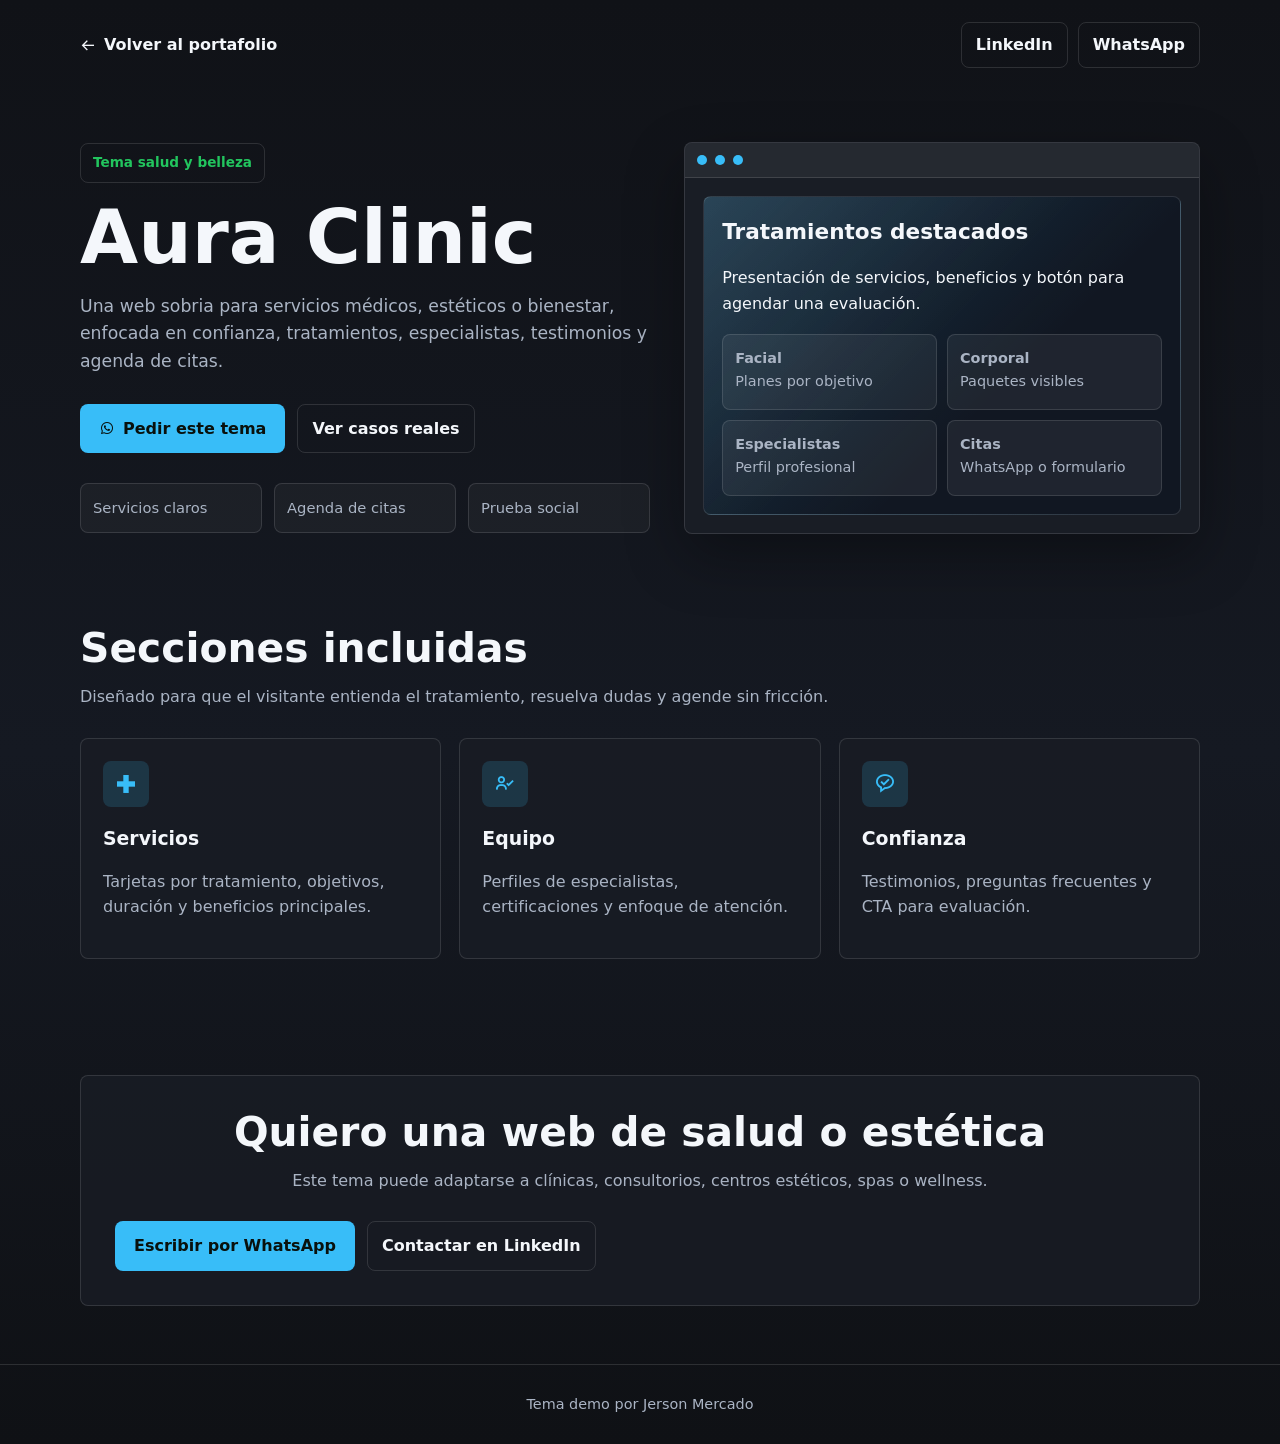
==== temas/clinicas-estetica.html @ 4b5a6cdd "Agrega WhatsApp y demos por rubro" ====
<!DOCTYPE html>
<html lang="es">
<head>
    <meta charset="UTF-8">
    <meta name="viewport" content="width=device-width, initial-scale=1.0">
    <title>Tema para cl&iacute;nicas y est&eacute;tica | Jerson Mercado</title>
    <meta name="description" content="Demo de tema web para cl&iacute;nicas, centros est&eacute;ticos y consultorios con servicios, especialistas y agenda.">
    <link rel="stylesheet" href="tema.css">
    <link href="https://unpkg.com/boxicons@2.1.4/css/boxicons.min.css" rel="stylesheet">
</head>
<body class="clinic">
    <div class="theme-shell">
        <nav class="theme-nav" aria-label="Navegaci&oacute;n del tema">
            <a class="brand-link" href="../index.html#temas"><i class="bx bx-arrow-back" aria-hidden="true"></i> Volver al portafolio</a>
            <div class="nav-actions">
                <a href="https://www.linkedin.com/in/jersonmc3107/" target="_blank" rel="noopener noreferrer">LinkedIn</a>
                <a href="https://wa.me/51947317024?text=Hola%20Jerson%2C%20quiero%20un%20tema%20para%20clinica%20o%20estetica." target="_blank" rel="noopener noreferrer">WhatsApp</a>
            </div>
        </nav>

        <main>
            <section class="theme-hero">
                <div>
                    <p class="kicker">Tema salud y belleza</p>
                    <h1>Aura Clinic</h1>
                    <p class="lead">Una web sobria para servicios m&eacute;dicos, est&eacute;ticos o bienestar, enfocada en confianza, tratamientos, especialistas, testimonios y agenda de citas.</p>
                    <div class="theme-actions">
                        <a class="theme-button primary" href="https://wa.me/51947317024?text=Hola%20Jerson%2C%20me%20interesa%20el%20tema%20Aura%20Clinic." target="_blank" rel="noopener noreferrer"><i class="bx bxl-whatsapp" aria-hidden="true"></i> Pedir este tema</a>
                        <a class="theme-button secondary" href="../index.html#casos">Ver casos reales</a>
                    </div>
                    <div class="theme-proof">
                        <span>Servicios claros</span>
                        <span>Agenda de citas</span>
                        <span>Prueba social</span>
                    </div>
                </div>

                <aside class="preview" aria-label="Vista previa del tema">
                    <div class="preview-top"><span class="preview-dot"></span><span class="preview-dot"></span><span class="preview-dot"></span></div>
                    <div class="preview-body">
                        <div class="visual-panel">
                            <h3>Tratamientos destacados</h3>
                            <p>Presentaci&oacute;n de servicios, beneficios y bot&oacute;n para agendar una evaluaci&oacute;n.</p>
                            <div class="visual-grid">
                                <span><strong>Facial</strong><br>Planes por objetivo</span>
                                <span><strong>Corporal</strong><br>Paquetes visibles</span>
                                <span><strong>Especialistas</strong><br>Perfil profesional</span>
                                <span><strong>Citas</strong><br>WhatsApp o formulario</span>
                            </div>
                        </div>
                    </div>
                </aside>
            </section>

            <section class="section-block">
                <div class="section-heading">
                    <h2>Secciones incluidas</h2>
                    <p>Dise&ntilde;ado para que el visitante entienda el tratamiento, resuelva dudas y agende sin fricci&oacute;n.</p>
                </div>
                <div class="feature-grid">
                    <article class="feature-card"><i class="bx bx-plus-medical" aria-hidden="true"></i><h3>Servicios</h3><p>Tarjetas por tratamiento, objetivos, duraci&oacute;n y beneficios principales.</p></article>
                    <article class="feature-card"><i class="bx bx-user-check" aria-hidden="true"></i><h3>Equipo</h3><p>Perfiles de especialistas, certificaciones y enfoque de atenci&oacute;n.</p></article>
                    <article class="feature-card"><i class="bx bx-message-rounded-check" aria-hidden="true"></i><h3>Confianza</h3><p>Testimonios, preguntas frecuentes y CTA para evaluaci&oacute;n.</p></article>
                </div>
            </section>

            <section class="section-block">
                <div class="cta-panel">
                    <h2>Quiero una web de salud o est&eacute;tica</h2>
                    <p>Este tema puede adaptarse a cl&iacute;nicas, consultorios, centros est&eacute;ticos, spas o wellness.</p>
                    <div class="theme-actions">
                        <a class="theme-button primary" href="https://wa.me/51947317024?text=Hola%20Jerson%2C%20quiero%20una%20web%20para%20mi%20clinica%20o%20centro%20estetico." target="_blank" rel="noopener noreferrer">Escribir por WhatsApp</a>
                        <a class="theme-button secondary" href="https://www.linkedin.com/in/jersonmc3107/" target="_blank" rel="noopener noreferrer">Contactar en LinkedIn</a>
                    </div>
                </div>
            </section>
        </main>
    </div>
    <footer class="footer">Tema demo por Jerson Mercado</footer>
</body>
</html>
---- temas/tema.css ----
:root {
    --bg: #101217;
    --panel: #191d25;
    --panel-strong: #202633;
    --text: #f4f7fb;
    --muted: #aab4c4;
    --line: rgba(255, 255, 255, 0.12);
    --accent: #22c55e;
    --accent-2: #38bdf8;
    --accent-3: #f59e0b;
    --max: 1120px;
}

*,
*::before,
*::after {
    box-sizing: border-box;
}

html {
    scroll-behavior: smooth;
}

body {
    min-height: 100vh;
    margin: 0;
    background: linear-gradient(180deg, var(--bg), #151922 52%, #0f1115);
    color: var(--text);
    font-family: Inter, system-ui, -apple-system, BlinkMacSystemFont, "Segoe UI", sans-serif;
    line-height: 1.6;
}

body.restaurant {
    --accent: #f59e0b;
    --accent-2: #22c55e;
}

body.clinic {
    --accent: #38bdf8;
    --accent-2: #22c55e;
}

body.realestate {
    --accent: #60a5fa;
    --accent-2: #f59e0b;
}

body.services {
    --accent: #a78bfa;
    --accent-2: #38bdf8;
}

body.store {
    --accent: #22c55e;
    --accent-2: #f97316;
}

body.education {
    --accent: #f59e0b;
    --accent-2: #38bdf8;
}

a {
    color: inherit;
}

.theme-shell {
    width: min(100% - 32px, var(--max));
    margin: 0 auto;
}

.theme-nav {
    display: flex;
    align-items: center;
    justify-content: space-between;
    gap: 18px;
    padding: 22px 0;
}

.brand-link,
.nav-actions a,
.theme-button {
    display: inline-flex;
    align-items: center;
    justify-content: center;
    gap: 8px;
    min-height: 42px;
    border-radius: 8px;
    font-weight: 800;
    text-decoration: none;
}

.brand-link {
    color: var(--text);
    font-size: 1rem;
}

.nav-actions {
    display: flex;
    gap: 10px;
    flex-wrap: wrap;
}

.nav-actions a,
.theme-button.secondary {
    border: 1px solid var(--line);
    padding: 9px 14px;
    color: var(--text);
}

.theme-button.primary {
    border: 1px solid transparent;
    padding: 11px 18px;
    background: var(--accent);
    color: #09110d;
}

.theme-button.secondary:hover,
.nav-actions a:hover {
    border-color: var(--accent-2);
    color: var(--accent-2);
}

.theme-hero {
    display: grid;
    grid-template-columns: minmax(0, 1.05fr) minmax(320px, 0.95fr);
    gap: 34px;
    align-items: center;
    padding: 52px 0 34px;
}

.kicker {
    display: inline-flex;
    margin: 0 0 18px;
    padding: 8px 12px;
    border: 1px solid var(--line);
    border-radius: 8px;
    color: var(--accent-2);
    font-size: 0.85rem;
    font-weight: 800;
}

h1,
h2,
h3,
p {
    overflow-wrap: anywhere;
}

h1 {
    margin: 0 0 18px;
    font-size: clamp(2.45rem, 6vw, 4.7rem);
    line-height: 0.98;
}

h2 {
    margin: 0 0 12px;
    font-size: clamp(1.8rem, 4vw, 2.55rem);
    line-height: 1.12;
}

h3 {
    margin: 0;
    font-size: 1.18rem;
}

.lead {
    max-width: 700px;
    margin: 0;
    color: var(--muted);
    font-size: 1.08rem;
}

.theme-actions {
    display: flex;
    gap: 12px;
    flex-wrap: wrap;
    margin-top: 28px;
}

.theme-proof {
    display: grid;
    grid-template-columns: repeat(3, minmax(0, 1fr));
    gap: 12px;
    margin-top: 30px;
}

.theme-proof span {
    border: 1px solid var(--line);
    border-radius: 8px;
    padding: 12px;
    background: rgba(255, 255, 255, 0.04);
    color: var(--muted);
    font-size: 0.92rem;
}

.preview {
    overflow: hidden;
    border: 1px solid var(--line);
    border-radius: 8px;
    background: var(--panel);
    box-shadow: 0 22px 60px rgba(0, 0, 0, 0.32);
}

.preview-top {
    display: flex;
    align-items: center;
    gap: 8px;
    border-bottom: 1px solid var(--line);
    padding: 12px;
    background: rgba(255, 255, 255, 0.05);
}

.preview-dot {
    width: 10px;
    height: 10px;
    border-radius: 50%;
    background: var(--accent);
}

.preview-body {
    display: grid;
    gap: 16px;
    padding: 18px;
}

.visual-panel {
    min-height: 220px;
    border: 1px solid var(--line);
    border-radius: 8px;
    padding: 18px;
    background:
        linear-gradient(135deg, rgba(255, 255, 255, 0.08), transparent 48%),
        linear-gradient(135deg, color-mix(in srgb, var(--accent) 18%, transparent), transparent 62%),
        #111722;
}

.visual-panel h3 {
    margin-bottom: 10px;
    font-size: 1.35rem;
}

.visual-grid {
    display: grid;
    grid-template-columns: repeat(2, minmax(0, 1fr));
    gap: 10px;
    margin-top: 18px;
}

.visual-grid span {
    min-height: 76px;
    border: 1px solid var(--line);
    border-radius: 8px;
    padding: 12px;
    background: rgba(255, 255, 255, 0.06);
    color: var(--muted);
    font-size: 0.9rem;
}

.section-block {
    padding: 58px 0;
}

.section-heading {
    max-width: 760px;
    margin-bottom: 28px;
}

.section-heading p {
    margin: 0;
    color: var(--muted);
}

.feature-grid,
.flow-grid {
    display: grid;
    grid-template-columns: repeat(3, minmax(0, 1fr));
    gap: 18px;
}

.feature-card,
.flow-card,
.cta-panel {
    border: 1px solid var(--line);
    border-radius: 8px;
    background: rgba(25, 29, 37, 0.86);
}

.feature-card,
.flow-card {
    padding: 22px;
}

.feature-card i,
.flow-card i {
    display: inline-grid;
    place-items: center;
    width: 46px;
    height: 46px;
    margin-bottom: 16px;
    border-radius: 8px;
    background: color-mix(in srgb, var(--accent) 16%, transparent);
    color: var(--accent);
    font-size: 1.35rem;
}

.feature-card p,
.flow-card p {
    color: var(--muted);
}

.cta-panel {
    padding: 34px;
    text-align: center;
}

.cta-panel p {
    max-width: 720px;
    margin: 0 auto;
    color: var(--muted);
}

.footer {
    border-top: 1px solid var(--line);
    padding: 28px 0;
    color: var(--muted);
    font-size: 0.9rem;
    text-align: center;
}

@media (max-width: 900px) {
    .theme-hero,
    .feature-grid,
    .flow-grid {
        grid-template-columns: 1fr;
    }

    .theme-proof {
        grid-template-columns: 1fr;
    }
}

@media (max-width: 720px) {
    .theme-shell {
        width: min(100% - 28px, var(--max));
    }

    .theme-nav {
        align-items: flex-start;
        flex-direction: column;
    }

    .nav-actions,
    .theme-actions {
        width: 100%;
    }

    .nav-actions a,
    .theme-button {
        width: 100%;
    }

    .theme-hero {
        padding-top: 34px;
    }

    .visual-grid {
        grid-template-columns: 1fr;
    }
}

@media (prefers-reduced-motion: reduce) {
    html {
        scroll-behavior: auto;
    }

    *,
    *::before,
    *::after {
        transition-duration: 0.01ms !important;
        animation: none !important;
    }
}
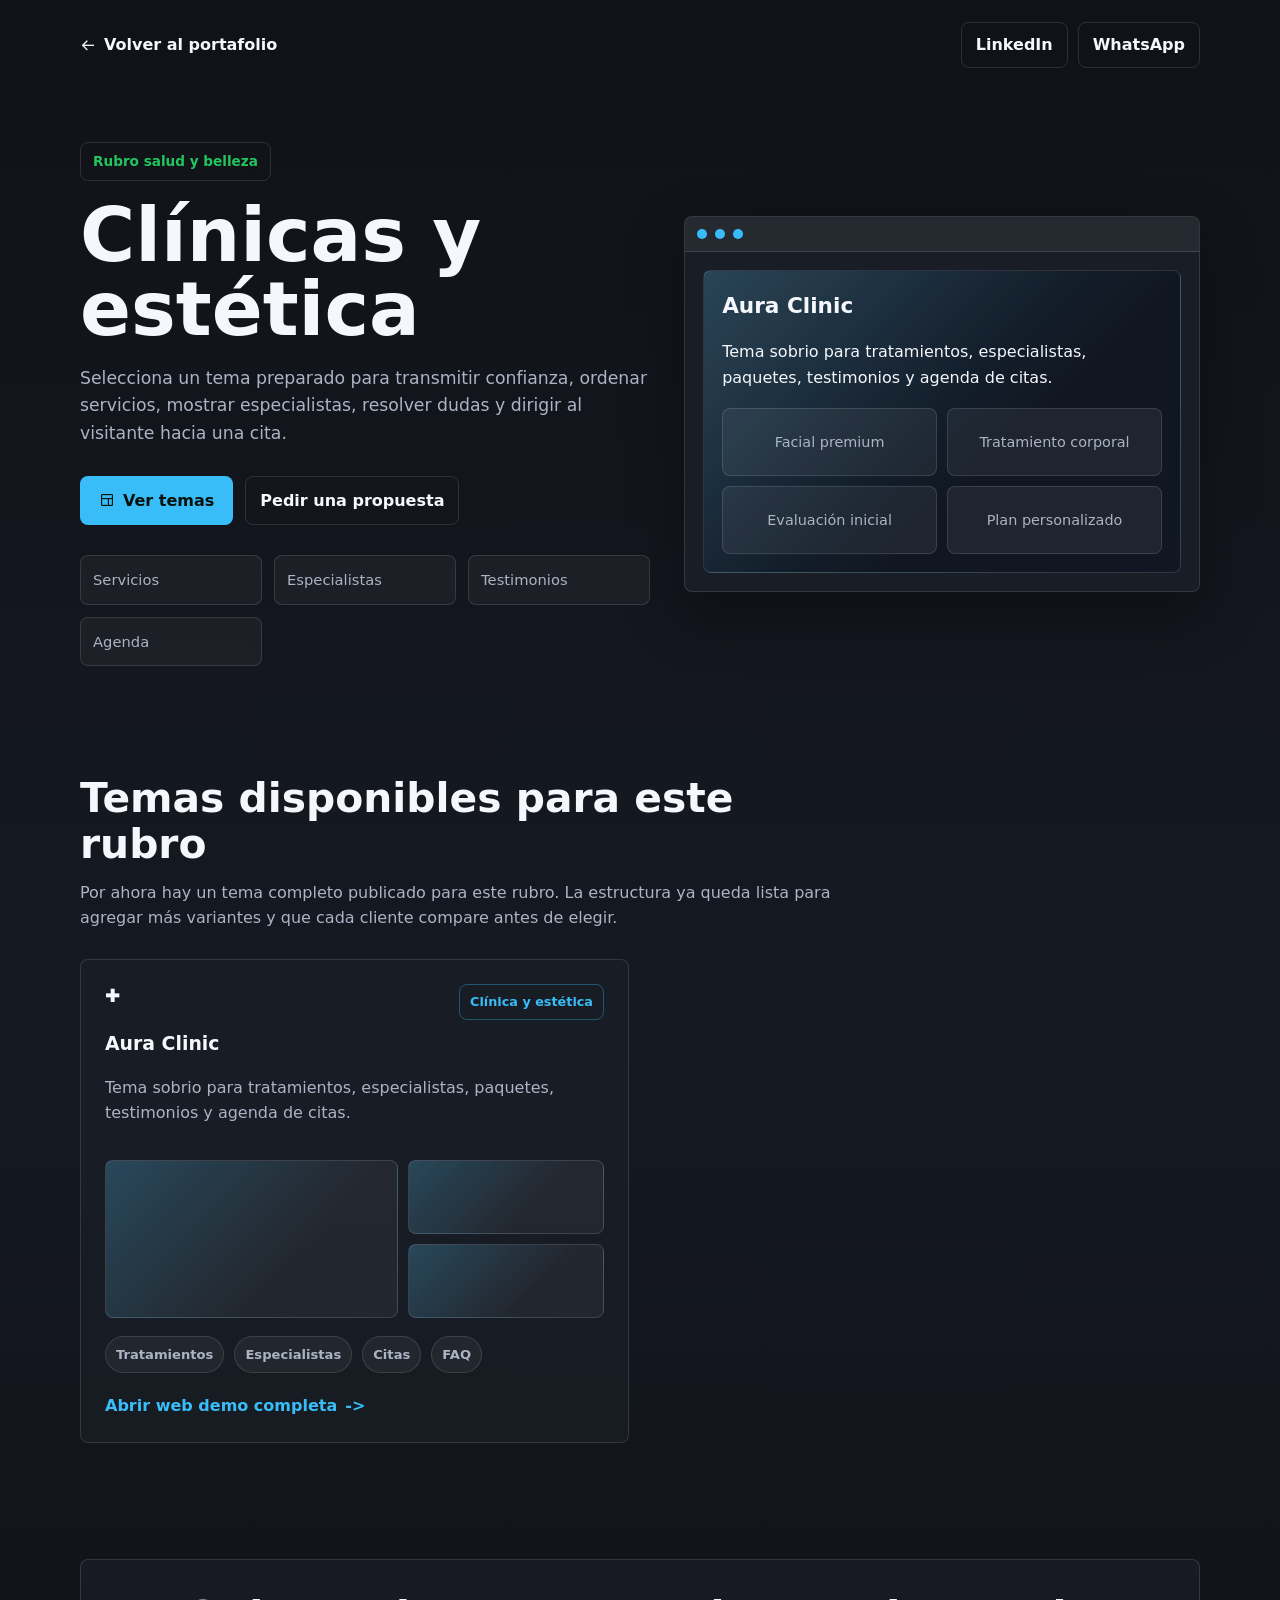
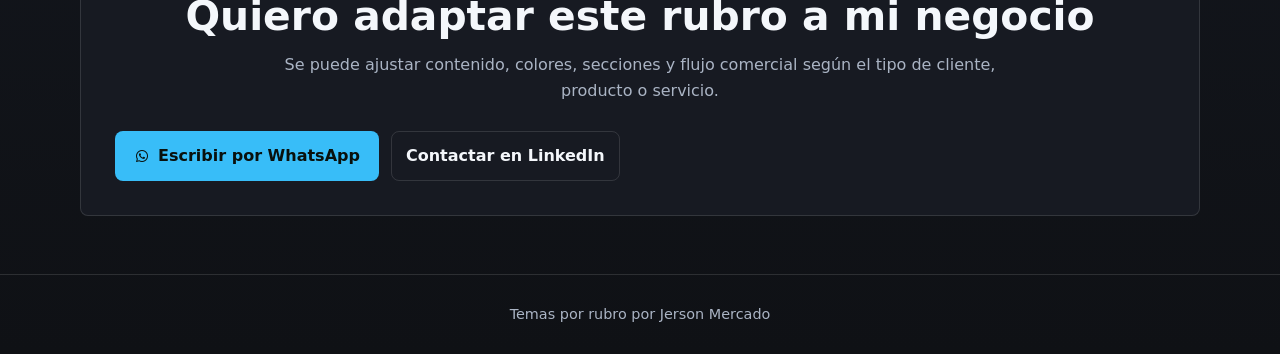
==== commit 4b1d01c6: "Convierte temas en catalogos con demos completas" ====
--- a/temas/clinicas-estetica.html
+++ b/temas/clinicas-estetica.html
@@ -3,79 +3,23 @@
 <head>
     <meta charset="UTF-8">
     <meta name="viewport" content="width=device-width, initial-scale=1.0">
-    <title>Tema para cl&iacute;nicas y est&eacute;tica | Jerson Mercado</title>
-    <meta name="description" content="Demo de tema web para cl&iacute;nicas, centros est&eacute;ticos y consultorios con servicios, especialistas y agenda.">
+    <title>Temas para cl&iacute;nicas y est&eacute;tica | Jerson Mercado</title>
+    <meta name="description" content="Cat&aacute;logo de temas web para cl&iacute;nicas, centros est&eacute;ticos, consultorios y bienestar.">
     <link rel="stylesheet" href="tema.css">
     <link href="https://unpkg.com/boxicons@2.1.4/css/boxicons.min.css" rel="stylesheet">
+    <script src="catalogo.js" defer></script>
 </head>
-<body class="clinic">
+<body class="catalog-page" data-rubro="clinicas-estetica">
     <div class="theme-shell">
-        <nav class="theme-nav" aria-label="Navegaci&oacute;n del tema">
+        <nav class="theme-nav" aria-label="Navegaci&oacute;n del rubro">
             <a class="brand-link" href="../index.html#temas"><i class="bx bx-arrow-back" aria-hidden="true"></i> Volver al portafolio</a>
             <div class="nav-actions">
                 <a href="https://www.linkedin.com/in/jersonmc3107/" target="_blank" rel="noopener noreferrer">LinkedIn</a>
                 <a href="https://wa.me/51947317024?text=Hola%20Jerson%2C%20quiero%20un%20tema%20para%20clinica%20o%20estetica." target="_blank" rel="noopener noreferrer">WhatsApp</a>
             </div>
         </nav>
-
-        <main>
-            <section class="theme-hero">
-                <div>
-                    <p class="kicker">Tema salud y belleza</p>
-                    <h1>Aura Clinic</h1>
-                    <p class="lead">Una web sobria para servicios m&eacute;dicos, est&eacute;ticos o bienestar, enfocada en confianza, tratamientos, especialistas, testimonios y agenda de citas.</p>
-                    <div class="theme-actions">
-                        <a class="theme-button primary" href="https://wa.me/51947317024?text=Hola%20Jerson%2C%20me%20interesa%20el%20tema%20Aura%20Clinic." target="_blank" rel="noopener noreferrer"><i class="bx bxl-whatsapp" aria-hidden="true"></i> Pedir este tema</a>
-                        <a class="theme-button secondary" href="../index.html#casos">Ver casos reales</a>
-                    </div>
-                    <div class="theme-proof">
-                        <span>Servicios claros</span>
-                        <span>Agenda de citas</span>
-                        <span>Prueba social</span>
-                    </div>
-                </div>
-
-                <aside class="preview" aria-label="Vista previa del tema">
-                    <div class="preview-top"><span class="preview-dot"></span><span class="preview-dot"></span><span class="preview-dot"></span></div>
-                    <div class="preview-body">
-                        <div class="visual-panel">
-                            <h3>Tratamientos destacados</h3>
-                            <p>Presentaci&oacute;n de servicios, beneficios y bot&oacute;n para agendar una evaluaci&oacute;n.</p>
-                            <div class="visual-grid">
-                                <span><strong>Facial</strong><br>Planes por objetivo</span>
-                                <span><strong>Corporal</strong><br>Paquetes visibles</span>
-                                <span><strong>Especialistas</strong><br>Perfil profesional</span>
-                                <span><strong>Citas</strong><br>WhatsApp o formulario</span>
-                            </div>
-                        </div>
-                    </div>
-                </aside>
-            </section>
-
-            <section class="section-block">
-                <div class="section-heading">
-                    <h2>Secciones incluidas</h2>
-                    <p>Dise&ntilde;ado para que el visitante entienda el tratamiento, resuelva dudas y agende sin fricci&oacute;n.</p>
-                </div>
-                <div class="feature-grid">
-                    <article class="feature-card"><i class="bx bx-plus-medical" aria-hidden="true"></i><h3>Servicios</h3><p>Tarjetas por tratamiento, objetivos, duraci&oacute;n y beneficios principales.</p></article>
-                    <article class="feature-card"><i class="bx bx-user-check" aria-hidden="true"></i><h3>Equipo</h3><p>Perfiles de especialistas, certificaciones y enfoque de atenci&oacute;n.</p></article>
-                    <article class="feature-card"><i class="bx bx-message-rounded-check" aria-hidden="true"></i><h3>Confianza</h3><p>Testimonios, preguntas frecuentes y CTA para evaluaci&oacute;n.</p></article>
-                </div>
-            </section>
-
-            <section class="section-block">
-                <div class="cta-panel">
-                    <h2>Quiero una web de salud o est&eacute;tica</h2>
-                    <p>Este tema puede adaptarse a cl&iacute;nicas, consultorios, centros est&eacute;ticos, spas o wellness.</p>
-                    <div class="theme-actions">
-                        <a class="theme-button primary" href="https://wa.me/51947317024?text=Hola%20Jerson%2C%20quiero%20una%20web%20para%20mi%20clinica%20o%20centro%20estetico." target="_blank" rel="noopener noreferrer">Escribir por WhatsApp</a>
-                        <a class="theme-button secondary" href="https://www.linkedin.com/in/jersonmc3107/" target="_blank" rel="noopener noreferrer">Contactar en LinkedIn</a>
-                    </div>
-                </div>
-            </section>
-        </main>
+        <main id="rubro-root"></main>
     </div>
-    <footer class="footer">Tema demo por Jerson Mercado</footer>
+    <footer class="footer">Temas por rubro por Jerson Mercado</footer>
 </body>
 </html>
--- a/temas/tema.css
+++ b/temas/tema.css
@@ -328,10 +328,321 @@
     text-align: center;
 }
 
+.catalog-hero {
+    padding-bottom: 52px;
+}
+
+.catalog-overview .visual-grid span {
+    display: grid;
+    min-height: 68px;
+    place-items: center;
+    text-align: center;
+}
+
+.catalog-grid {
+    display: grid;
+    grid-template-columns: repeat(2, minmax(0, 1fr));
+    gap: 22px;
+}
+
+.catalog-card {
+    display: flex;
+    min-width: 0;
+    flex-direction: column;
+    border: 1px solid var(--line);
+    border-radius: 8px;
+    padding: 24px;
+    background: rgba(25, 29, 37, 0.9);
+    color: var(--text);
+    text-decoration: none;
+    transition: transform 0.2s ease, border-color 0.2s ease, box-shadow 0.2s ease;
+}
+
+.catalog-card:hover,
+.catalog-card:focus-visible {
+    transform: translateY(-4px);
+    border-color: color-mix(in srgb, var(--accent) 58%, white 0%);
+    box-shadow: 0 22px 52px rgba(0, 0, 0, 0.32);
+}
+
+.catalog-card-top {
+    display: flex;
+    align-items: flex-start;
+    justify-content: space-between;
+    gap: 14px;
+    margin-bottom: 8px;
+}
+
+.catalog-badge {
+    display: inline-flex;
+    padding: 7px 10px;
+    border: 1px solid color-mix(in srgb, var(--accent) 36%, transparent);
+    border-radius: 8px;
+    color: var(--accent);
+    font-size: 0.8rem;
+    font-weight: 800;
+}
+
+.catalog-card p {
+    color: var(--muted);
+}
+
+.catalog-tags,
+.demo-strip {
+    display: flex;
+    gap: 10px;
+    flex-wrap: wrap;
+}
+
+.catalog-tags {
+    margin-top: 18px;
+}
+
+.catalog-tags span,
+.demo-strip span {
+    border: 1px solid var(--line);
+    border-radius: 999px;
+    padding: 7px 10px;
+    background: rgba(255, 255, 255, 0.05);
+    color: var(--muted);
+    font-size: 0.82rem;
+    font-weight: 700;
+}
+
+.catalog-link {
+    display: inline-flex;
+    align-items: center;
+    gap: 8px;
+    margin-top: auto;
+    padding-top: 20px;
+    color: var(--accent);
+    font-weight: 900;
+}
+
+.catalog-link::after {
+    content: "->";
+}
+
+.mini-preview {
+    display: grid;
+    grid-template-columns: 1.2fr 0.8fr;
+    gap: 10px;
+    margin-top: 18px;
+}
+
+.mini-preview span {
+    min-height: 74px;
+    border: 1px solid var(--line);
+    border-radius: 8px;
+    background:
+        linear-gradient(135deg, color-mix(in srgb, var(--accent) 22%, transparent), transparent 64%),
+        rgba(255, 255, 255, 0.05);
+}
+
+.mini-preview span:first-child {
+    grid-row: span 2;
+}
+
+.demo-shell {
+    width: min(100% - 32px, var(--max));
+    margin: 0 auto;
+}
+
+.demo-nav {
+    display: flex;
+    align-items: center;
+    justify-content: space-between;
+    gap: 18px;
+    padding: 20px 0;
+}
+
+.demo-brand,
+.demo-menu a {
+    display: inline-flex;
+    align-items: center;
+    gap: 8px;
+    color: var(--text);
+    font-weight: 900;
+    text-decoration: none;
+}
+
+.demo-brand {
+    font-size: 1.02rem;
+}
+
+.demo-menu {
+    display: flex;
+    gap: 14px;
+    flex-wrap: wrap;
+}
+
+.demo-menu a {
+    color: var(--muted);
+    font-size: 0.92rem;
+}
+
+.demo-menu a:hover,
+.demo-menu a:focus-visible {
+    color: var(--accent);
+}
+
+.demo-hero {
+    display: grid;
+    grid-template-columns: minmax(0, 1.02fr) minmax(320px, 0.98fr);
+    gap: 34px;
+    align-items: center;
+    min-height: calc(100vh - 86px);
+    padding: 54px 0 48px;
+}
+
+.demo-copy {
+    min-width: 0;
+}
+
+.demo-copy h1 {
+    font-size: clamp(2.45rem, 6vw, 4.55rem);
+}
+
+.demo-strip {
+    margin-top: 24px;
+}
+
+.demo-browser {
+    overflow: hidden;
+    border: 1px solid var(--line);
+    border-radius: 8px;
+    background: var(--panel);
+    box-shadow: 0 28px 70px rgba(0, 0, 0, 0.36);
+}
+
+.demo-browser-body {
+    display: grid;
+    gap: 16px;
+    padding: 18px;
+}
+
+.demo-browser-hero {
+    min-height: 230px;
+    border: 1px solid var(--line);
+    border-radius: 8px;
+    padding: 20px;
+    background:
+        linear-gradient(135deg, color-mix(in srgb, var(--accent) 24%, transparent), transparent 58%),
+        linear-gradient(160deg, rgba(255, 255, 255, 0.08), transparent 48%),
+        #111722;
+}
+
+.demo-browser-hero span {
+    display: inline-flex;
+    margin-bottom: 12px;
+    padding: 6px 10px;
+    border-radius: 8px;
+    background: color-mix(in srgb, var(--accent) 16%, transparent);
+    color: var(--accent);
+    font-size: 0.8rem;
+    font-weight: 900;
+}
+
+.demo-browser-hero p {
+    color: var(--muted);
+}
+
+.demo-browser-grid {
+    display: grid;
+    grid-template-columns: repeat(2, minmax(0, 1fr));
+    gap: 10px;
+}
+
+.demo-browser-grid span {
+    min-height: 84px;
+    border: 1px solid var(--line);
+    border-radius: 8px;
+    padding: 12px;
+    background: rgba(255, 255, 255, 0.06);
+    color: var(--muted);
+    font-weight: 800;
+}
+
+.demo-section {
+    padding: 64px 0;
+}
+
+.demo-card-grid {
+    display: grid;
+    grid-template-columns: repeat(3, minmax(0, 1fr));
+    gap: 18px;
+}
+
+.demo-card {
+    min-width: 0;
+    border: 1px solid var(--line);
+    border-radius: 8px;
+    padding: 24px;
+    background: rgba(25, 29, 37, 0.86);
+}
+
+.demo-card i {
+    display: inline-grid;
+    place-items: center;
+    width: 46px;
+    height: 46px;
+    margin-bottom: 16px;
+    border-radius: 8px;
+    background: color-mix(in srgb, var(--accent) 16%, transparent);
+    color: var(--accent);
+    font-size: 1.35rem;
+}
+
+.demo-card p {
+    color: var(--muted);
+}
+
+.step-number {
+    display: inline-flex;
+    margin-bottom: 10px;
+    color: var(--accent);
+    font-size: 0.82rem;
+    font-weight: 900;
+}
+
+.demo-split {
+    display: grid;
+    grid-template-columns: minmax(0, 0.95fr) minmax(280px, 0.75fr);
+    gap: 28px;
+    align-items: stretch;
+}
+
+.demo-split p {
+    color: var(--muted);
+}
+
+.demo-quote {
+    min-width: 0;
+    border: 1px solid var(--line);
+    border-radius: 8px;
+    padding: 26px;
+    background: rgba(25, 29, 37, 0.9);
+}
+
+.demo-quote i {
+    color: var(--accent);
+    font-size: 2rem;
+}
+
+.demo-quote p {
+    color: var(--text);
+    font-size: 1.05rem;
+    font-weight: 700;
+}
+
 @media (max-width: 900px) {
     .theme-hero,
     .feature-grid,
-    .flow-grid {
+    .flow-grid,
+    .catalog-grid,
+    .demo-hero,
+    .demo-card-grid,
+    .demo-split {
         grid-template-columns: 1fr;
     }
 
@@ -345,27 +656,52 @@
         width: min(100% - 28px, var(--max));
     }
 
-    .theme-nav {
+    .demo-shell {
+        width: min(100% - 28px, var(--max));
+    }
+
+    .theme-nav,
+    .demo-nav {
         align-items: flex-start;
         flex-direction: column;
     }
 
     .nav-actions,
-    .theme-actions {
+    .theme-actions,
+    .demo-menu {
         width: 100%;
     }
 
     .nav-actions a,
-    .theme-button {
+    .theme-button,
+    .demo-menu a {
         width: 100%;
     }
 
-    .theme-hero {
+    .theme-hero,
+    .demo-hero {
         padding-top: 34px;
     }
 
-    .visual-grid {
+    .demo-hero {
+        min-height: auto;
+    }
+
+    .visual-grid,
+    .demo-browser-grid,
+    .mini-preview {
         grid-template-columns: 1fr;
+    }
+
+    .mini-preview span:first-child {
+        grid-row: auto;
+    }
+
+    .catalog-card,
+    .demo-card,
+    .demo-quote,
+    .cta-panel {
+        padding: 22px;
     }
 }
 
